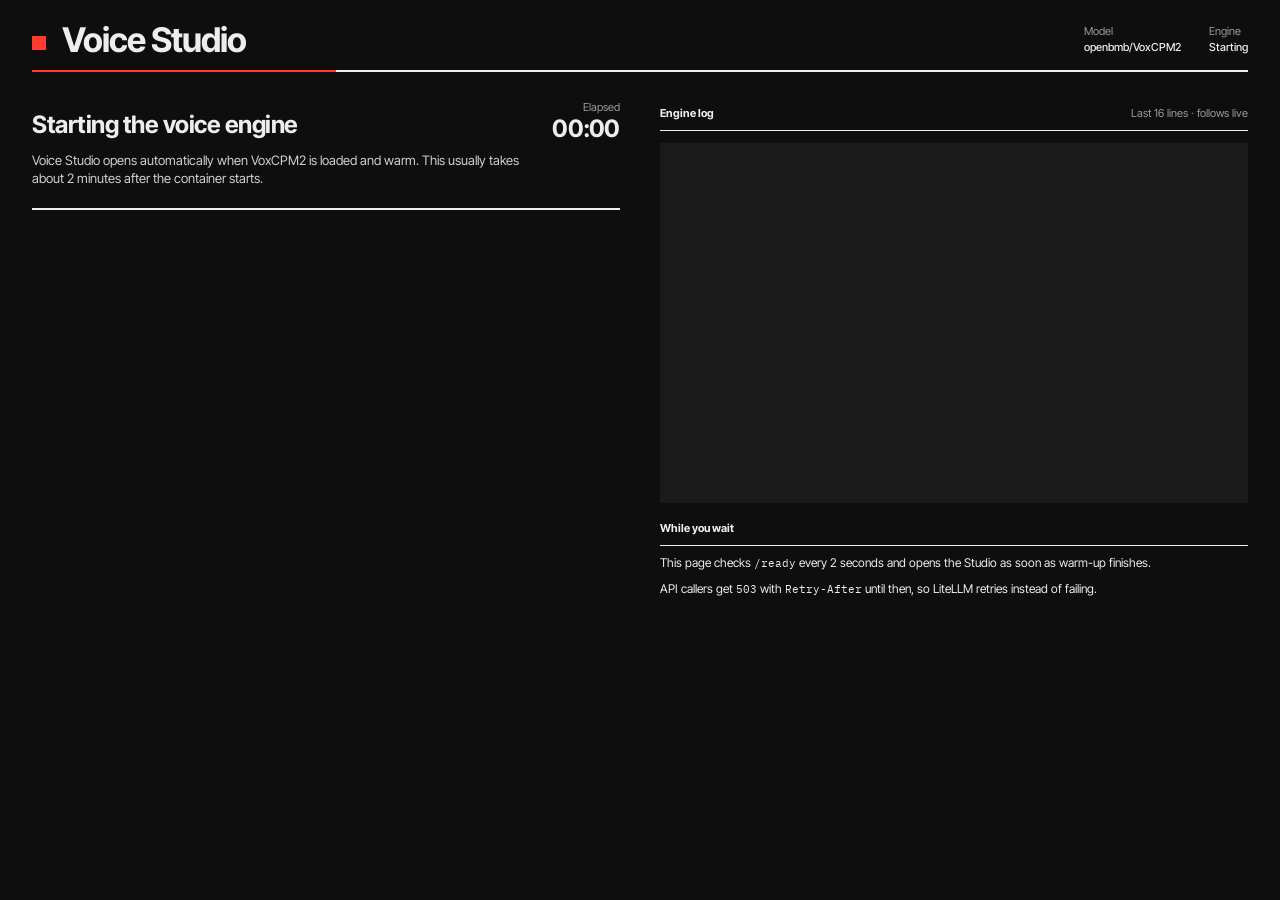
==== ui/starting.html @ 4e768807 "docs(ui): add startup page assets and refresh Engine stat design" ====
<!doctype html>
<html lang="en">
<head>
<meta charset="utf-8">
<meta name="viewport" content="width=device-width, initial-scale=1">
<title>Voice Studio · Starting</title>
<link rel="stylesheet" href="tokens.css">
<!--
  Engine startup page. The app serves this at "/" (and for any Studio route) until
  GET /ready returns 200, then the page redirects to the Studio.

  Polls GET /api/engine/startup every 2 s. Contract (see ui/STARTING.md):
  {
    "state": "starting" | "ready" | "failed",
    "elapsed_s": 72,
    "steps": [ { "label": "...", "detail": "...", "status": "done|active|waiting|failed", "duration_s": 21 } ],
    "error": null | "plain-language error for the failed step",
    "restart_in_s": null | 30,
    "log": ["last 16 engine/app log lines, oldest first"]
  }

  Opened from disk (no API), it runs a demo that walks through the steps.
  Add ?demo=failed to preview the failure state.
-->
<style>
* { box-sizing: border-box; }
body { margin: 0; background: var(--vs-bg); color: var(--vs-fg); font-family: var(--vs-font); font-size: var(--vs-fs-body); line-height: var(--vs-lh); }
button { font: inherit; color: inherit; cursor: pointer; border-radius: 0; }
:focus-visible { outline: 2px solid var(--vs-accent); outline-offset: 2px; }
code, pre { font-family: var(--vs-mono); }

.hd { max-width: var(--vs-max); margin: 0 auto; padding: var(--vs-s8) var(--vs-gutter) 0; }
.brand-row { display: flex; flex-wrap: wrap; justify-content: space-between; align-items: flex-end; gap: var(--vs-s8); padding-bottom: 14px; }
.brand { display: flex; align-items: flex-end; gap: var(--vs-s6); }
.mark { width: 14px; height: 14px; background: var(--vs-accent); margin-bottom: 6px; }
.title { margin: 0; font-size: var(--vs-fs-display); font-weight: 700; letter-spacing: -0.03em; line-height: 0.95; }
.meta-dl { margin: 0; display: grid; grid-template-columns: repeat(2, auto); column-gap: 28px; font-size: var(--vs-fs-label); }
.meta-dl dt { color: var(--vs-muted); }
.meta-dl dd { margin: 0; font-weight: 500; }

/* 2px rule with sweeping accent segment; solid accent when failed */
.bar { position: relative; height: 2px; background: var(--vs-fg); overflow: hidden; }
.bar::after { content: ""; position: absolute; top: 0; left: 0; width: 25%; height: 2px; background: var(--vs-accent); animation: sweep 1.6s linear infinite; }
body.failed .bar::after { width: 100%; animation: none; }
@keyframes sweep { from { transform: translateX(-100%); } to { transform: translateX(400%); } }

.main { max-width: var(--vs-max); margin: 0 auto; padding: 28px var(--vs-gutter) 48px; }
.cols { display: flex; flex-wrap: wrap; gap: var(--vs-s9) var(--vs-col-gap); align-items: flex-start; }
.col { flex: 1 1 480px; min-width: 0; display: flex; flex-direction: column; }

.top { display: flex; flex-wrap: wrap; justify-content: space-between; align-items: flex-end; gap: var(--vs-s6); margin-bottom: var(--vs-s3); }
.h2 { margin: 0; font-size: var(--vs-fs-stat); font-weight: 700; letter-spacing: -0.02em; }
.elapsed { display: flex; flex-direction: column; align-items: flex-end; }
.elapsed .v { font-size: var(--vs-fs-stat); font-weight: 700; letter-spacing: -0.02em; line-height: 1.1; font-variant-numeric: tabular-nums; }
.lbl { font-size: var(--vs-fs-label); color: var(--vs-muted); }
.sub { margin: 0 0 var(--vs-s7); max-width: 62ch; color: var(--vs-fg-2); }

.steps { list-style: none; margin: 0; padding: 0; border-top: var(--vs-rule-section); }
.step { display: grid; grid-template-columns: 28px minmax(0, 1fr) auto; gap: var(--vs-s5); align-items: start; padding: var(--vs-s4) 0 11px; border-bottom: 1px solid var(--vs-rule-faint); }
.step .n { font-size: var(--vs-fs-label); color: var(--vs-muted); font-variant-numeric: tabular-nums; padding-top: 2px; }
.step .body { display: flex; flex-direction: column; min-width: 0; }
.step .name { font-weight: 500; }
.step .detail { font-size: var(--vs-fs-small); color: var(--vs-muted); }
.step .err { font-size: var(--vs-fs-small); margin-top: var(--vs-s1); }
.step .st { display: inline-flex; align-items: center; justify-content: flex-end; gap: var(--vs-s3); font-size: var(--vs-fs-small); white-space: nowrap; color: var(--vs-muted); font-variant-numeric: tabular-nums; }
.step .dot { display: none; width: 8px; height: 8px; background: var(--vs-accent); }
.step.waiting .name { color: var(--vs-muted); }
.step.active, .step.failed { border-top: 2px solid var(--vs-accent); border-bottom-color: var(--vs-fg); margin-top: -1px; }
.step.active .name, .step.failed .name, .step.active .st, .step.failed .st { font-weight: 700; color: var(--vs-fg); }
.step.active .dot, .step.failed .dot { display: inline-block; }
.step.active .dot { animation: blink 1.2s ease-in-out infinite; }
@keyframes blink { 50% { opacity: 0.25; } }

.actions { display: none; flex-wrap: wrap; justify-content: space-between; align-items: center; gap: var(--vs-s5); padding-top: var(--vs-s5); border-top: var(--vs-rule-section); }
body.failed .actions { display: flex; }
.btn-primary { min-height: var(--vs-h-primary); padding: 0 var(--vs-s7); background: var(--vs-accent); color: var(--vs-on-accent); border: none; font-weight: 700; }
.btn-secondary { min-height: var(--vs-h-input); padding: 0 var(--vs-s7); background: var(--vs-bg); border: 1px solid var(--vs-fg); font-weight: 500; }

.side-h { display: flex; justify-content: space-between; align-items: baseline; padding-bottom: var(--vs-s3); border-bottom: 1px solid var(--vs-fg); margin: 6px 0 var(--vs-s5); }
.side-h h3, .notes h3 { margin: 0; font-size: var(--vs-fs-label); font-weight: 700; }
.log { overflow: auto; background: var(--vs-code-bg); min-height: 360px; max-height: 60vh; }
.log pre { margin: 0; padding: 14px 16px; font-size: var(--vs-fs-label); line-height: 1.6; color: var(--vs-fg-2); white-space: pre; }
.log .e { color: var(--vs-fg); font-weight: 400; }
.notes { display: flex; flex-direction: column; gap: var(--vs-s3); padding-top: 18px; }
.notes h3 { padding-bottom: var(--vs-s3); border-bottom: 1px solid var(--vs-fg); }
.notes p { margin: 0; font-size: var(--vs-fs-small); }
.notes code { font-size: var(--vs-fs-label); }

@media (prefers-reduced-motion: reduce) { .bar::after, .step.active .dot { animation: none; } }
</style>
</head>
<body>
<header class="hd">
  <div class="brand-row">
    <div class="brand"><span class="mark" aria-hidden="true"></span><h1 class="title">Voice Studio</h1></div>
    <dl class="meta-dl">
      <dt>Model</dt><dt>Engine</dt>
      <dd>openbmb/VoxCPM2</dd><dd id="engine-meta">Starting</dd>
    </dl>
  </div>
  <div class="bar" aria-hidden="true"></div>
</header>

<main class="main">
  <div class="cols">
    <section class="col" aria-labelledby="h">
      <div class="top">
        <h2 class="h2" id="h">Starting the voice engine</h2>
        <div class="elapsed"><span class="lbl">Elapsed</span><span class="v" id="elapsed">00:00</span></div>
      </div>
      <p class="sub" id="sub" role="status">Voice Studio opens automatically when VoxCPM2 is loaded and warm. This usually takes about 2 minutes after the container starts.</p>
      <ol class="steps" id="steps"></ol>
      <div class="actions">
        <span class="lbl" id="restart-note"></span>
        <div style="display:flex;gap:8px;flex-wrap:wrap">
          <button class="btn-secondary" id="copy-log">Copy log</button>
          <button class="btn-primary" id="restart">Restart engine now</button>
        </div>
      </div>
    </section>

    <aside class="col" aria-labelledby="log-h">
      <div class="side-h"><h3 id="log-h">Engine log</h3><span class="lbl">Last 16 lines · follows live</span></div>
      <div class="log" id="log-box"><pre id="log"></pre></div>
      <div class="notes">
        <h3>While you wait</h3>
        <p>This page checks <code>/ready</code> every 2 seconds and opens the Studio as soon as warm-up finishes.</p>
        <p>API callers get <code>503</code> with <code>Retry-After</code> until then, so LiteLLM retries instead of failing.</p>
      </div>
    </aside>
  </div>
</main>

<script>
const POLL_MS = 2000;
const STUDIO_URL = '/';            // where to go once /ready is 200
const $ = id => document.getElementById(id);
const fmt = s => { s = Math.max(0, Math.round(s)); return String(Math.floor(s / 60)).padStart(2, '0') + ':' + String(s % 60).padStart(2, '0'); };
const fmtDur = s => Math.floor(s / 60) + ':' + String(Math.round(s % 60)).padStart(2, '0');
const esc = t => t.replace(/[&<>]/g, c => ({ '&': '&amp;', '<': '&lt;', '>': '&gt;' }[c]));

let lastLog = '';
function render(d) {
  const failed = d.state === 'failed';
  document.body.classList.toggle('failed', failed);
  const steps = d.steps || [];
  const idx = steps.findIndex(s => s.status === 'active' || s.status === 'failed');
  const cur = idx >= 0 ? steps[idx] : null;

  $('engine-meta').textContent = failed ? 'Not ready · start failed'
    : d.state === 'ready' ? 'Ready' : `Starting · step ${idx + 1} of ${steps.length}`;
  $('h').textContent = failed ? 'The voice engine didn’t start' : 'Starting the voice engine';
  $('sub').textContent = failed
    ? `VoxCPM2 stopped during “${cur ? cur.label.toLowerCase() : 'startup'}”. The details are below and in the engine log.`
    : 'Voice Studio opens automatically when VoxCPM2 is loaded and warm. This usually takes about 2 minutes after the container starts.';
  $('elapsed').textContent = fmt(d.elapsed_s || 0);
  $('restart-note').textContent = failed && d.restart_in_s != null ? `The engine restarts automatically in ${d.restart_in_s} s.` : '';

  $('steps').innerHTML = steps.map((s, i) => {
    const st = s.status === 'done' ? `Done in ${fmtDur(s.duration_s || 0)}`
      : s.status === 'active' ? 'In progress' : s.status === 'failed' ? 'Failed' : 'Waiting';
    const err = s.status === 'failed' && d.error ? `<span class="err">${esc(d.error)}</span>` : '';
    return `<li class="step ${s.status}"><span class="n">${String(i + 1).padStart(2, '0')}</span>
      <span class="body"><span class="name">${esc(s.label)}</span><span class="detail">${esc(s.detail || '')}</span>${err}</span>
      <span class="st"><span class="dot" aria-hidden="true"></span>${st}</span></li>`;
  }).join('');

  const text = (d.log || []).slice(-16).join('\n');
  if (text !== lastLog) {
    lastLog = text;
    $('log').innerHTML = esc(text).replace(/^(ERROR.*)$/gm, '<span class="e">$1</span>');
    const box = $('log-box'); box.scrollTop = box.scrollHeight;
  }
}

async function poll() {
  try {
    const ready = await fetch('/ready', { cache: 'no-store' });
    if (ready.ok) { location.replace(STUDIO_URL); return; }
    const r = await fetch('/api/engine/startup', { cache: 'no-store' });
    if (!r.ok) throw new Error(r.status);
    render(await r.json());
  } catch (e) {
    if (location.protocol === 'file:' || new URLSearchParams(location.search).has('demo')) return demo();
  }
  setTimeout(poll, POLL_MS);
}

$('copy-log').addEventListener('click', () => navigator.clipboard && navigator.clipboard.writeText(lastLog));
$('restart').addEventListener('click', async () => {
  $('restart').disabled = true; $('restart').textContent = 'Restarting…';
  try { await fetch('/api/engine/restart', { method: 'POST' }); } catch (e) {}
  setTimeout(() => { $('restart').disabled = false; $('restart').textContent = 'Restart engine now'; }, 3000);
});

/* Demo mode for previewing the asset without a backend. */
function demo() {
  const fail = new URLSearchParams(location.search).get('demo') === 'failed';
  const defs = [
    ['Container started', 'App online, voice library loaded (8 voices)', 2],
    ['Loading model weights', 'openbmb/VoxCPM2 · 4.7 GB from /models', 21],
    ['Starting the engine', 'vLLM-Omni 0.30.0 · 2 GiB KV cache · RTX 3090', 38],
    ['Warming up', 'One full and one streamed synthesis, so the first real request is fast', 16],
  ];
  const logAll = [
    'INFO  [app] Voice library loaded: 8 voices', 'INFO  [app] Waiting for engine on 127.0.0.1:8102',
    'INFO  Delegating entrypoint handling to vllm-omni', 'INFO  vLLM server version 0.30.0, serving /models/openbmb/VoxCPM2',
    'INFO  [OmniEngine] Launching Orchestrator thread with 1 stages', 'INFO  Patched empty HF config with model_type=voxcpm2',
    'INFO  Resolved architecture: VoxCPM2TalkerForConditionalGeneration', 'INFO  Using max model len 4096',
    'INFO  Chunked prefill is enabled with max_num_batched_tokens=4096', 'INFO  Starting to load model /models/openbmb/VoxCPM2...',
    'INFO  Using FLASH_ATTN attention backend', 'INFO  Model loading took 4.31 GiB and 19.8 s',
    'INFO  KV cache budget pinned at 2.00 GiB (max_num_seqs=2)', 'INFO  Building unified decode graph (max batch 2)...',
    'INFO  Initializing LocDiT / AudioVAE side path', 'INFO  [app] Warm-up 1/2: non-streamed synthesis',
    'INFO  [app] Warm-up 2/2: streamed synthesis', 'INFO  [app] Engine ready, first audio 152 ms',
  ];
  let t = 0;
  const tick = () => {
    t += 1;
    let acc = 0, phase = defs.length;
    for (let i = 0; i < defs.length; i++) { acc += defs[i][2] / 4; if (t < acc) { phase = i; break; } }
    const failedNow = fail && phase >= 2;
    if (failedNow) phase = 2;
    const steps = defs.map((d, i) => ({ label: d[0], detail: d[1], duration_s: d[2],
      status: i < phase ? 'done' : i === phase ? (failedNow ? 'failed' : 'active') : 'waiting' }));
    const shown = failedNow
      ? logAll.slice(0, 12).concat(['ERROR CUDA out of memory. Tried to allocate 2.00 GiB.', 'ERROR StageEngineCoreProc failed to start.', 'ERROR Engine core initialization failed.'])
      : logAll.slice(0, Math.min(logAll.length, 2 + t));
    render({ state: failedNow ? 'failed' : 'starting', elapsed_s: t * 4, steps, log: shown,
      error: failedNow ? 'CUDA out of memory while allocating the KV cache. Another process may be using GPU memory.' : null,
      restart_in_s: failedNow ? 30 : null });
    if (phase < defs.length && !failedNow) setTimeout(tick, 500);
    else if (!failedNow) { $('engine-meta').textContent = 'Ready'; $('sub').textContent = 'Ready. In the app this page now opens the Studio.'; }
  };
  tick();
}

poll();
</script>
</body>
</html>
---- ui/tokens.css ----
/*
 * Voice Studio design tokens (dark, Swiss minimalist).
 * Source of truth for colors, type, spacing and control sizes.
 * Rules: zero border radius everywhere, rules (lines) instead of cards,
 * one accent color, no shadows, no gradients.
 */
@import url("https://fonts.googleapis.com/css2?family=Inter+Tight:wght@400;500;700&family=IBM+Plex+Mono:wght@400&display=swap");

:root {
  color-scheme: dark;

  /* Color */
  --vs-bg: #0E0E0E;            /* page ground */
  --vs-fg: #EDEDED;            /* primary text, strong rules, outlines */
  --vs-fg-2: #CFCFCF;          /* secondary body text (take text) */
  --vs-muted: #9A9A9A;         /* labels, meta, timestamps (7:1 on bg) */
  --vs-rule: #3A3A3A;          /* input underlines, idle chip borders */
  --vs-rule-faint: #262626;    /* table row separators */
  --vs-wave-idle: #8A8A8A;     /* older takes, unselected candidates */
  --vs-code-bg: #1A1A1A;       /* code / endpoint panel */
  --vs-accent: #FF3B30;        /* the only accent: active tab, primary button, newest take, selection */
  --vs-on-accent: #0E0E0E;     /* text on accent (6:1) */
  --vs-danger: #FF3B30;        /* errors reuse the accent; always pair with text */
  --vs-ok: #EDEDED;            /* status text stays neutral; no green */

  /* Type */
  --vs-font: "Inter Tight", "Helvetica Neue", Helvetica, Arial, sans-serif;
  --vs-mono: "IBM Plex Mono", ui-monospace, monospace;   /* code blocks only */

  --vs-fs-display: 34px;   /* app title, weight 700, tracking -0.03em, line-height 0.95 */
  --vs-fs-stat: 24px;      /* engine figures, weight 700, tracking -0.02em, tabular nums */
  --vs-fs-h2: 20px;        /* section titles, weight 700, tracking -0.02em */
  --vs-fs-value: 18px;     /* parameter readouts (CFG, steps), weight 700 */
  --vs-fs-input-lg: 15px;  /* design description textarea */
  --vs-fs-body: 13px;      /* default body, inputs, tabs */
  --vs-fs-small: 12px;     /* buttons, take text, table cells */
  --vs-fs-label: 11px;     /* row labels, meta, column headers */
  --vs-fs-micro: 10px;     /* tab numbers */
  --vs-lh: 1.45;

  /* Space (px) */
  --vs-s1: 4px;
  --vs-s2: 6px;
  --vs-s3: 8px;
  --vs-s4: 10px;
  --vs-s5: 12px;
  --vs-s6: 16px;
  --vs-s7: 20px;
  --vs-s8: 24px;
  --vs-s9: 32px;
  --vs-s10: 40px;

  /* Layout */
  --vs-max: 1280px;            /* content max width */
  --vs-gutter: 32px;           /* page side padding */
  --vs-label-col: 112px;       /* left label column in form rows */
  --vs-col-gap: 40px;          /* gap between main and side column */

  /* Controls (heights) */
  --vs-h-primary: 34px;        /* primary (accent) buttons */
  --vs-h-input: 32px;          /* inputs, selects, secondary buttons */
  --vs-h-chip: 28px;           /* voice chips, table action links */
  --vs-h-link: 24px;           /* text-link buttons in takes */
  --vs-play: 24px;             /* play button in takes (30px in candidates) */

  /* Lines */
  --vs-rule-section: 2px solid var(--vs-fg);   /* top of a section / above action row */
  --vs-rule-row: 1px solid var(--vs-fg);       /* between form rows, above each take */
  --vs-rule-input: 1px solid var(--vs-rule);   /* under text inputs */
  --vs-radius: 0;
}
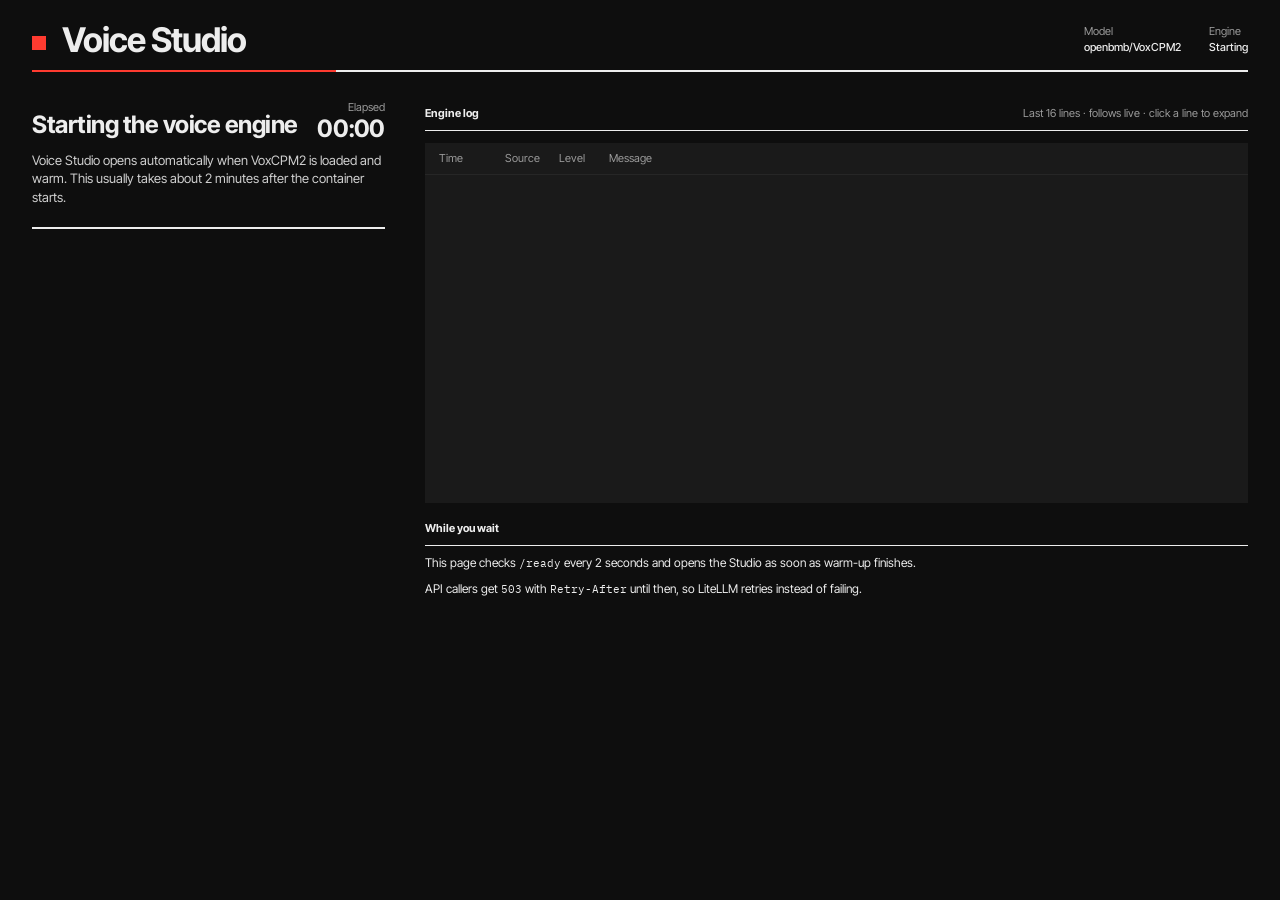
==== commit 64f39469: "docs(ui): SPEC v0.2.0, presets, icons and updated studio/startup assets" ====
--- a/ui/starting.html
+++ b/ui/starting.html
@@ -5,6 +5,9 @@
 <meta name="viewport" content="width=device-width, initial-scale=1">
 <title>Voice Studio · Starting</title>
 <link rel="stylesheet" href="tokens.css">
+<link rel="icon" href="icons/favicon.ico" sizes="any">
+<link rel="icon" type="image/svg+xml" href="icons/favicon.svg">
+<link rel="apple-touch-icon" href="icons/apple-touch-icon.png">
 <!--
   Engine startup page. The app serves this at "/" (and for any Studio route) until
   GET /ready returns 200, then the page redirects to the Studio.
@@ -45,8 +48,9 @@
 @keyframes sweep { from { transform: translateX(-100%); } to { transform: translateX(400%); } }
 
 .main { max-width: var(--vs-max); margin: 0 auto; padding: 28px var(--vs-gutter) 48px; }
-.cols { display: flex; flex-wrap: wrap; gap: var(--vs-s9) var(--vs-col-gap); align-items: flex-start; }
-.col { flex: 1 1 480px; min-width: 0; display: flex; flex-direction: column; }
+.cols { display: grid; grid-template-columns: minmax(300px, 3fr) minmax(0, 7fr); gap: var(--vs-s9) var(--vs-col-gap); align-items: start; }   /* 30 / 70 */
+@media (max-width: 1000px) { .cols { grid-template-columns: minmax(0, 1fr); } }
+.col { min-width: 0; display: flex; flex-direction: column; }
 
 .top { display: flex; flex-wrap: wrap; justify-content: space-between; align-items: flex-end; gap: var(--vs-s6); margin-bottom: var(--vs-s3); }
 .h2 { margin: 0; font-size: var(--vs-fs-stat); font-weight: 700; letter-spacing: -0.02em; }
@@ -78,9 +82,18 @@
 
 .side-h { display: flex; justify-content: space-between; align-items: baseline; padding-bottom: var(--vs-s3); border-bottom: 1px solid var(--vs-fg); margin: 6px 0 var(--vs-s5); }
 .side-h h3, .notes h3 { margin: 0; font-size: var(--vs-fs-label); font-weight: 700; }
-.log { overflow: auto; background: var(--vs-code-bg); min-height: 360px; max-height: 60vh; }
-.log pre { margin: 0; padding: 14px 16px; font-size: var(--vs-fs-label); line-height: 1.6; color: var(--vs-fg-2); white-space: pre; }
-.log .e { color: var(--vs-fg); font-weight: 400; }
+.log { background: var(--vs-code-bg); min-height: 360px; padding: 6px 0 10px; overflow: hidden; font-family: var(--vs-mono); font-size: var(--vs-fs-label); line-height: 1.7; }
+/* One row per line, four fixed columns; the message is clipped with an ellipsis (full line in title). No horizontal scroll. */
+.log-row { display: grid; grid-template-columns: 56px 44px 40px minmax(0, 1fr); gap: 10px; padding: 0 14px; color: var(--vs-fg-2); }
+.log-row.head { font-family: var(--vs-font); color: var(--vs-muted); padding-bottom: 6px; margin-bottom: 4px; border-bottom: 1px solid var(--vs-rule-faint); }
+.log-row .t, .log-row .s { color: var(--vs-muted); font-variant-numeric: tabular-nums; }
+.log-row .m { white-space: nowrap; overflow: hidden; text-overflow: ellipsis; }
+.log-row.open .m { white-space: normal; overflow-wrap: anywhere; }
+.log-row.warn, .log-row.error { color: var(--vs-fg); }
+.log-row.warn .l { font-weight: 700; }
+.log-row.error { background: #241414; }
+.log-row.error .l { font-weight: 700; color: var(--vs-accent); }
+.log-row:not(.head) { cursor: pointer; }
 .notes { display: flex; flex-direction: column; gap: var(--vs-s3); padding-top: 18px; }
 .notes h3 { padding-bottom: var(--vs-s3); border-bottom: 1px solid var(--vs-fg); }
 .notes p { margin: 0; font-size: var(--vs-fs-small); }
@@ -120,8 +133,8 @@
     </section>
 
     <aside class="col" aria-labelledby="log-h">
-      <div class="side-h"><h3 id="log-h">Engine log</h3><span class="lbl">Last 16 lines · follows live</span></div>
-      <div class="log" id="log-box"><pre id="log"></pre></div>
+      <div class="side-h"><h3 id="log-h">Engine log</h3><span class="lbl">Last 16 lines · follows live · click a line to expand</span></div>
+      <div class="log" role="log" aria-live="polite"><div class="log-row head" aria-hidden="true"><span>Time</span><span>Source</span><span>Level</span><span>Message</span></div><div id="log"></div></div>
       <div class="notes">
         <h3>While you wait</h3>
         <p>This page checks <code>/ready</code> every 2 seconds and opens the Studio as soon as warm-up finishes.</p>
@@ -140,6 +153,23 @@
 const esc = t => t.replace(/[&<>]/g, c => ({ '&': '&amp;', '<': '&lt;', '>': '&gt;' }[c]));
 
 let lastLog = '';
+
+/* vLLM / vLLM-Omni lines look like:
+   (APIServer pid=127) INFO 11-03 05:01:08 [serving_speech.py:414] Resolved TTS serving adapter: VoxCPM2Adapter
+   (StageEngineCoreProc_stage0_replica0 pid=555) WARNING 11-03 05:01:08 [file.py:63] ...
+   App lines may use the simpler form: "INFO  [app] message". Anything else is shown as-is. */
+const VLLM_RE = /^\((\w+?)(?:_stage\d+_replica\d+)? pid=\d+\)\s+(DEBUG|INFO|WARNING|ERROR|CRITICAL)\s+\d\d-\d\d\s+(\d\d:\d\d:\d\d)\s+\[([^\]]+)\]\s+(.*)$/;
+const APP_RE = /^(DEBUG|INFO|WARNING|ERROR|CRITICAL)\s+(?:(\d\d:\d\d:\d\d)\s+)?\[app\]\s+(.*)$/;
+const SRC = { APIServer: 'API', StageEngineCoreProc: 'Engine' };
+function parseLog(line) {
+  let m = VLLM_RE.exec(line), level = 'INFO', time = '', src = '', msg = line;
+  if (m) { level = m[2]; time = m[3]; src = SRC[m[1]] || m[1]; msg = m[5].replace(/^VoxCPM2:\s*/, '').replace(/^\[\w+\]\s*/, ''); }
+  else if ((m = APP_RE.exec(line))) { level = m[1]; time = m[2] || ''; src = 'App'; msg = m[3]; }
+  else if (/\b(ERROR|CRITICAL|Traceback)\b/.test(line)) level = 'ERROR';
+  else if (/\bWARNING\b/.test(line)) level = 'WARNING';
+  const bad = level === 'ERROR' || level === 'CRITICAL', warn = level === 'WARNING';
+  return { time, src, msg, lvl: bad ? 'ERROR' : warn ? 'WARN' : '', cls: bad ? 'error' : warn ? 'warn' : '' };
+}
 function render(d) {
   const failed = d.state === 'failed';
   document.body.classList.toggle('failed', failed);
@@ -165,11 +195,14 @@
       <span class="st"><span class="dot" aria-hidden="true"></span>${st}</span></li>`;
   }).join('');
 
-  const text = (d.log || []).slice(-16).join('\n');
+  const lines = (d.log || []).slice(-16);
+  const text = lines.join('\n');
   if (text !== lastLog) {
     lastLog = text;
-    $('log').innerHTML = esc(text).replace(/^(ERROR.*)$/gm, '<span class="e">$1</span>');
-    const box = $('log-box'); box.scrollTop = box.scrollHeight;
+    $('log').innerHTML = lines.map(line => {
+      const r = parseLog(line);
+      return `<div class="log-row ${r.cls}" title="${esc(line).replace(/"/g, '&quot;')}"><span class="t">${r.time}</span><span class="s">${esc(r.src)}</span><span class="l">${r.lvl}</span><span class="m">${esc(r.msg)}</span></div>`;
+    }).join('');
   }
 }
 
@@ -186,6 +219,7 @@
   setTimeout(poll, POLL_MS);
 }
 
+$('log').addEventListener('click', e => { const r = e.target.closest('.log-row'); if (r) r.classList.toggle('open'); });
 $('copy-log').addEventListener('click', () => navigator.clipboard && navigator.clipboard.writeText(lastLog));
 $('restart').addEventListener('click', async () => {
   $('restart').disabled = true; $('restart').textContent = 'Restarting…';
@@ -202,8 +236,14 @@
     ['Starting the engine', 'vLLM-Omni 0.30.0 · 2 GiB KV cache · RTX 3090', 38],
     ['Warming up', 'One full and one streamed synthesis, so the first real request is fast', 16],
   ];
+  const A = (t, f, msg, lvl = 'INFO') => `(APIServer pid=127) ${lvl} 11-03 05:01:${t} [${f}] ${msg}`;
+  const E = (t, f, msg, lvl = 'INFO') => `(StageEngineCoreProc_stage0_replica0 pid=555) ${lvl} 11-03 05:01:${t} [${f}] ${msg}`;
   const logAll = [
-    'INFO  [app] Voice library loaded: 8 voices', 'INFO  [app] Waiting for engine on 127.0.0.1:8102',
+    'INFO  05:00:10 [app] Voice library loaded: 8 voices', 'INFO  05:00:10 [app] Waiting for engine on 127.0.0.1:8102',
+    A('08', 'omni_base.py:246', '[AsyncOmni] Initialized with 1 stages for model /models/openbmb/VoxCPM2'),
+    A('08', 'serving_speech.py:414', 'Resolved TTS serving adapter: VoxCPM2Adapter'),
+    A('08', 'capabilities.py:63', 'Failed to load codec frame rate from speech tokenizer config: /models/openbmb/VoxCPM2 does not appear to have a file named speech_tokenizer', 'WARNING'),
+    E('09', 'voxcpm2_talker.py:1271', 'VoxCPM2: eager optimizations applied to: LocDiT fused-qkv attention (12 layers), LocDiT fused gate-up MLP (12 layers)'),
     'INFO  Delegating entrypoint handling to vllm-omni', 'INFO  vLLM server version 0.30.0, serving /models/openbmb/VoxCPM2',
     'INFO  [OmniEngine] Launching Orchestrator thread with 1 stages', 'INFO  Patched empty HF config with model_type=voxcpm2',
     'INFO  Resolved architecture: VoxCPM2TalkerForConditionalGeneration', 'INFO  Using max model len 4096',
